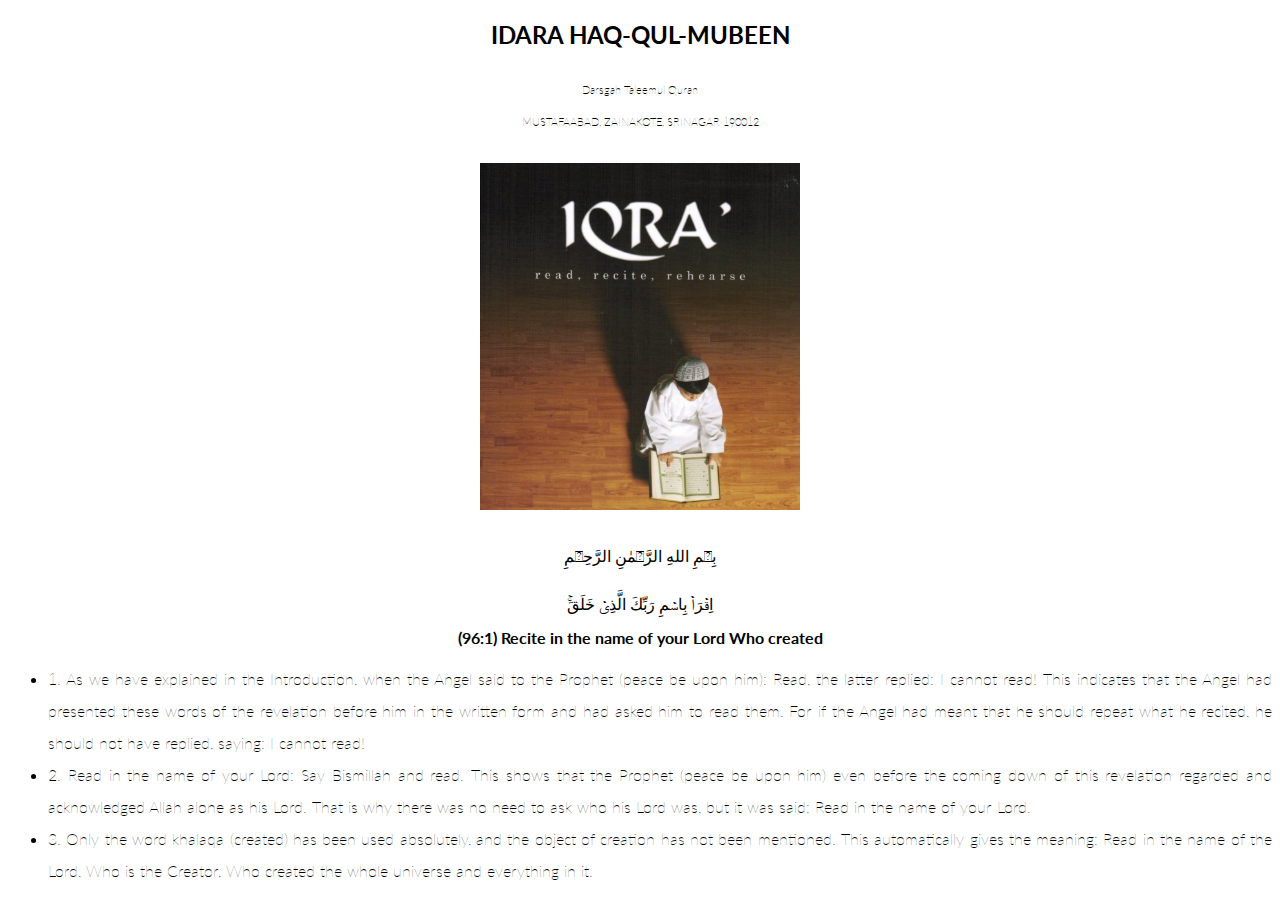
==== index.html @ 0a88d2a5 "Added basic structure" ====
<!DOCTYPE html>
<html lang="en">

<head>
    <meta charset="UTF-8">
    <meta http-equiv="X-UA-Compatible" content="IE=edge">
    <meta name="viewport" content="width=device-width, initial-scale=1.0">
    <link rel="stylesheet" href="style.css">
    <link rel="preconnect" href="https://fonts.googleapis.com">
    <link rel="preconnect" href="https://fonts.gstatic.com" crossorigin>
    <link href="https://fonts.googleapis.com/css2?family=Lato:wght@300;700&display=swap" rel="stylesheet">
    <link rel="preconnect" href="https://fonts.googleapis.com">
   <title>Idara Haq-ul-Mubeen</title>
</head>

<body>
    <header class="bold">
        <h2>
            IDARA HAQ-QUL-MUBEEN
        </h2>
     
            <h6>Darsgah Taleemul Quran <br>
                MUSTAFAABAD, ZAINAKOTE, SRINAGAR 190012
            </h6>
            <div class="headerImage">
                <img src="iqra__64738.jpg" alt="">
            </div>

    </header>

    <br>
    <main>

        <div class="begin">
            بِسۡمِ اللهِ الرَّحۡمٰنِ الرَّحِيۡمِ
            <br>
            اِقۡرَاۡ بِاسۡمِ رَبِّكَ الَّذِىۡ خَلَقَ​ۚ‏ 
            <br>
        </div>
       
        (96:1) Recite in the name of your Lord Who created
        <ul>
            <li>1. As we have explained in the Introduction, when the Angel said to the Prophet (peace be upon him): Read,
                the latter replied: I cannot read! This indicates that the Angel had presented these words of the revelation
            before him in the written form and had asked him to read them. For if the Angel had meant that he should
            repeat what he recited, he should not have replied, saying: I cannot read!
        </li>
        <li>2. Read in the name of your Lord: Say Bismillah and read. This shows that the Prophet (peace be upon him)
            even before the coming down of this revelation regarded and acknowledged Allah alone as his Lord. That is
            why there was no need to ask who his Lord was, but it was said: Read in the name of your Lord.
        </li>
        <li>
            3. Only the word khalaqa (created) has been used absolutely, and the object of creation has not been
            mentioned. This automatically gives the meaning: Read in the name of the Lord, Who is the Creator, Who
            created the whole universe and everything in it.
        </li>
    </ul>
    </main>
    
    
    <footer>
        <div>
            
        </div>
        <div>

        </div>
        <div>

        </div>
    </footer>



</body>

</html>
---- style.css ----
* {

    font-family: 'Lato', sans-serif;
}

header,main {

    text-align: center;
    font-weight: bolder;
}
ul,h6{
    font-weight: 100;
    line-height: 2rem;
    
}
ul{
    text-align: justify;
}
.begin{
    font-weight: 200;
    line-height: 3rem;
}

img {
    width: 20rem;
}
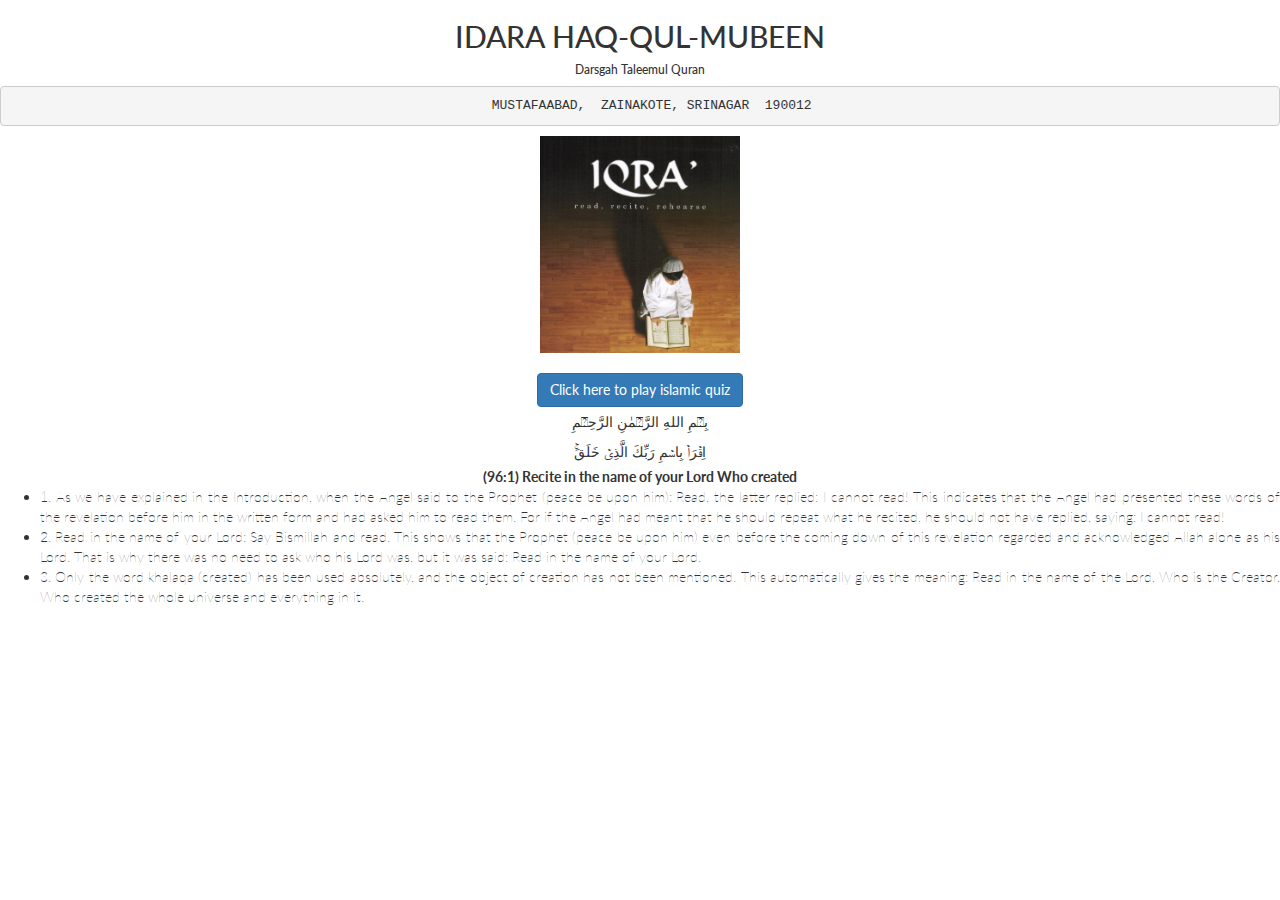
==== commit 8cc087bc: "Added quiz.html" ====
--- a/index.html
+++ b/index.html
@@ -10,57 +10,98 @@
     <link rel="preconnect" href="https://fonts.gstatic.com" crossorigin>
     <link href="https://fonts.googleapis.com/css2?family=Lato:wght@300;700&display=swap" rel="stylesheet">
     <link rel="preconnect" href="https://fonts.googleapis.com">
-   <title>Idara Haq-ul-Mubeen</title>
+    <!-- Latest compiled and minified CSS -->
+    <link rel="stylesheet" href="https://maxcdn.bootstrapcdn.com/bootstrap/3.4.1/css/bootstrap.min.css">
+
+    <!-- jQuery library -->
+    <script src="https://ajax.googleapis.com/ajax/libs/jquery/3.6.0/jquery.min.js"></script>
+
+    <!-- Latest compiled JavaScript -->
+    <script src="https://maxcdn.bootstrapcdn.com/bootstrap/3.4.1/js/bootstrap.min.js"></script>
+    <title>Idara Haq-ul-Mubeen</title>
+
 </head>
+<style>
+    a {
+        color: white;
+    }
+</style>
 
 <body>
     <header class="bold">
         <h2>
             IDARA HAQ-QUL-MUBEEN
         </h2>
-     
-            <h6>Darsgah Taleemul Quran <br>
-                MUSTAFAABAD, ZAINAKOTE, SRINAGAR 190012
-            </h6>
-            <div class="headerImage">
-                <img src="iqra__64738.jpg" alt="">
-            </div>
+
+        <h6>
+            <div class="high">
+
+                Darsgah Taleemul Quran <br>
+            </div> 
+             <pre>    MUSTAFAABAD,  ZAINAKOTE, SRINAGAR  190012 </pre> 
+        </h6>
+        <div class="headerImage">
+            <img src="iqra__64738.jpg" alt="">
+        </div>
 
     </header>
+    <br>
+    <div class="center">
 
-    <br>
+        <button type="button" class="btn btn-primary">
+            <a href="quiz.html">Click here to play islamic quiz</a>
+        </button>
+    </div>
+
     <main>
 
         <div class="begin">
             بِسۡمِ اللهِ الرَّحۡمٰنِ الرَّحِيۡمِ
             <br>
-            اِقۡرَاۡ بِاسۡمِ رَبِّكَ الَّذِىۡ خَلَقَ​ۚ‏ 
+            اِقۡرَاۡ بِاسۡمِ رَبِّكَ الَّذِىۡ خَلَقَ​ۚ‏
             <br>
         </div>
-       
+
         (96:1) Recite in the name of your Lord Who created
         <ul>
-            <li>1. As we have explained in the Introduction, when the Angel said to the Prophet (peace be upon him): Read,
-                the latter replied: I cannot read! This indicates that the Angel had presented these words of the revelation
-            before him in the written form and had asked him to read them. For if the Angel had meant that he should
-            repeat what he recited, he should not have replied, saying: I cannot read!
-        </li>
-        <li>2. Read in the name of your Lord: Say Bismillah and read. This shows that the Prophet (peace be upon him)
-            even before the coming down of this revelation regarded and acknowledged Allah alone as his Lord. That is
-            why there was no need to ask who his Lord was, but it was said: Read in the name of your Lord.
-        </li>
-        <li>
-            3. Only the word khalaqa (created) has been used absolutely, and the object of creation has not been
-            mentioned. This automatically gives the meaning: Read in the name of the Lord, Who is the Creator, Who
-            created the whole universe and everything in it.
-        </li>
-    </ul>
+            <li>1. As we have explained in the Introduction, when the Angel said to the Prophet (peace be upon him):
+                Read,
+                the latter replied: I cannot read! This indicates that the Angel had presented these words of the
+                revelation
+                before him in the written form and had asked him to read them. For if the Angel had meant that he should
+                repeat what he recited, he should not have replied, saying: I cannot read!
+            </li>
+            <li>2. Read in the name of your Lord: Say Bismillah and read. This shows that the Prophet (peace be upon
+                him)
+                even before the coming down of this revelation regarded and acknowledged Allah alone as his Lord. That
+                is
+                why there was no need to ask who his Lord was, but it was said: Read in the name of your Lord.
+            </li>
+            <li>
+                3. Only the word khalaqa (created) has been used absolutely, and the object of creation has not been
+                mentioned. This automatically gives the meaning: Read in the name of the Lord, Who is the Creator, Who
+                created the whole universe and everything in it.
+            </li>
+        </ul>
+
+
     </main>
-    
-    
+
+
+    <a href="quiz.html">
+
+        <header>
+            Here is th link
+        </header>
+
+    </a>
+
+
+
+
     <footer>
         <div>
-            
+
         </div>
         <div>
 
--- a/style.css
+++ b/style.css
@@ -3,7 +3,7 @@
     font-family: 'Lato', sans-serif;
 }
 
-header,main {
+header,main, .center {
 
     text-align: center;
     font-weight: bolder;
@@ -23,4 +23,7 @@
 
 img {
     width: 20rem;
+}
+.high{
+    margin-bottom: 10px;
 }